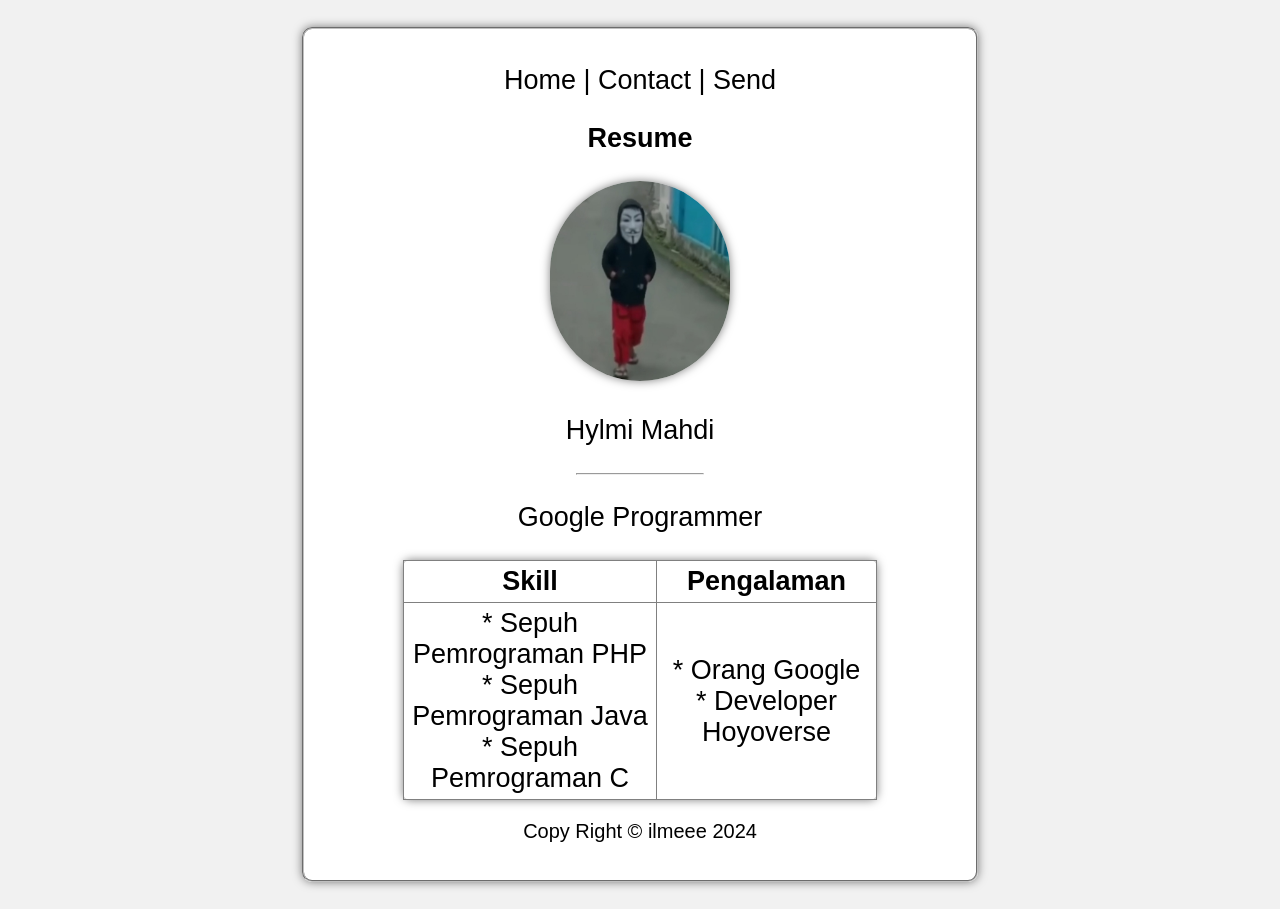
==== index.html @ 5accbe02 "My Resume" ====
<!DOCTYPE html>
<html>
<head>
    <title>Hylmi Mahdi</title>
    <link rel="stylesheet" type="text/css" href="style.css">
</head>
<body>
    <p>
    <fieldset>
        <p>
        <label><a href="#">Home </a>|</label>
        <label><a href="#">Contact </a>|</label>
        <label><a href="#">Send</a></label>
        <h2>Resume</h2>
        </p>
        <p>
        <img src="Images/bocilhacker.jpg">
        </p>
        <p>
            Hylmi Mahdi
        </p>
            <hr>
        <p>
            Google Programmer
        </p>
        <table border="1" cellpadding="5">
            <tr>
                <th>Skill</th>
                <th>Pengalaman</th>
            </tr>
            <tr>
                <td>
                    * Sepuh Pemrograman PHP<br>
                    * Sepuh Pemrograman Java<br>
                    * Sepuh Pemrograman C<br>    
                </td>
                <td>
                    * Orang Google<br>
                    * Developer Hoyoverse<br>
                </td>                
            </tr>
        </table>
        <p class="copy">Copy Right &copy; ilmeee 2024</p>
    </fieldset>
    </p>
</body>
</html>
---- style.css ----
* {
    font-family: 'Trebuchet MS', 'Lucida Sans Unicode', 'Lucida Grande', 'Lucida Sans', Arial, sans-serif;
    font-size: 27px;

}

body {
    background-color: #f1f1f1;
}

fieldset {
    margin: auto;
    width: 50%;
    text-align: center;
    border-radius: 10px;
    background-color: white;
    box-shadow: 0 0 10px rgba(0, 0, 0, 0.5);
}

a {
    text-decoration: none;
    color: #000000;
}

a:hover {
    color: gray;
    transition: 0.3s;
}

img {
    border-radius: 90px;
    width: 180px;
    height: 200px;
    box-shadow: 0 0 10px rgba(0, 0, 0, 0.5);
}

table {
    border-collapse: collapse;
    border-radius: 7px;
    margin: auto;
    width: 75%;    
    box-shadow: 0 0 10px rgba(0, 0, 0, 0.5);
} 

hr {
    margin: auto;
    width: 20%;
}

.copy {
    font-size: 20px;
}
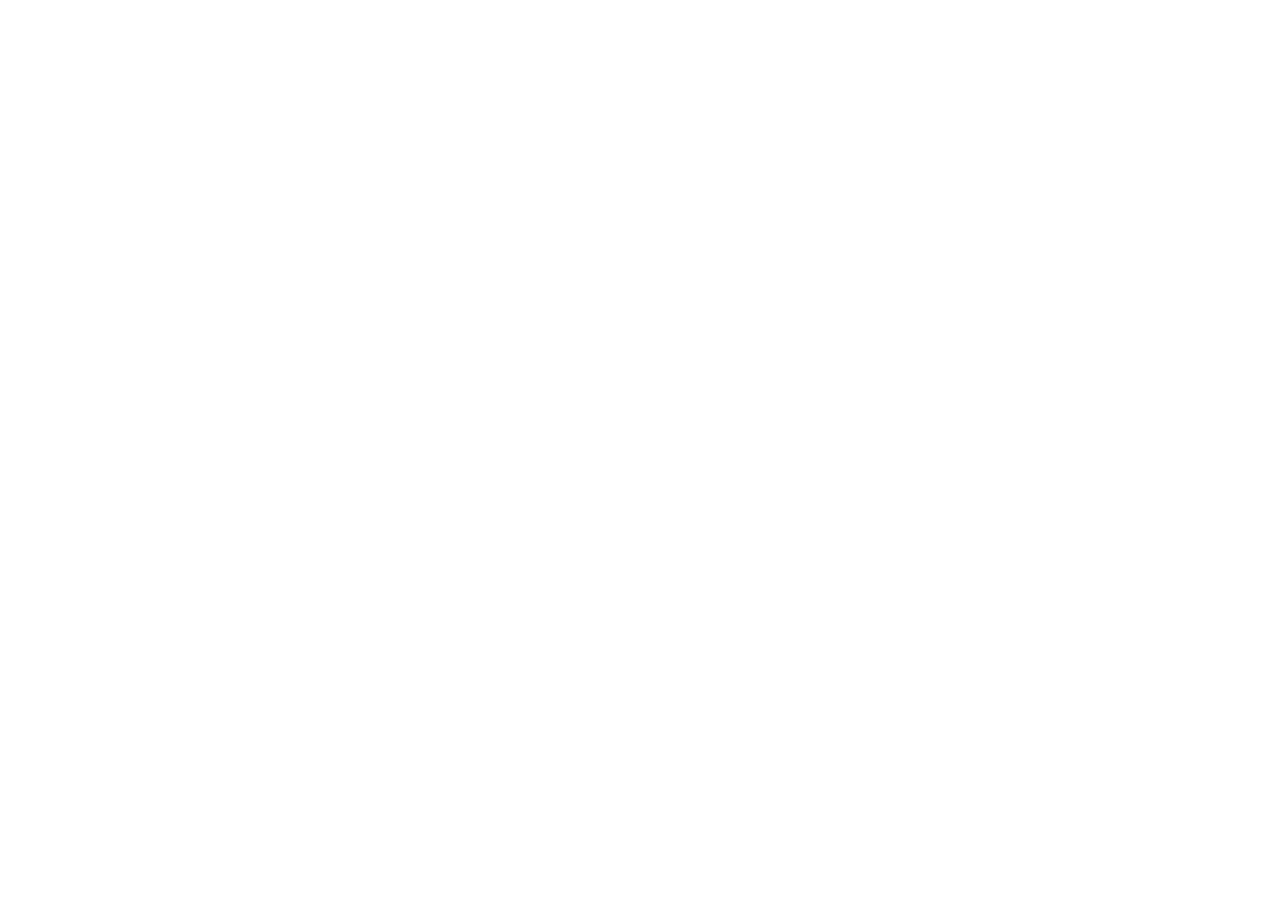
==== commit 70dc72ae: "My Resume" ====
--- a/index.html
+++ b/index.html
@@ -1,47 +1,111 @@
 <!DOCTYPE html>
-<html>
+<html lang="id">
 <head>
-    <title>Hylmi Mahdi</title>
-    <link rel="stylesheet" type="text/css" href="style.css">
+  <meta charset="UTF-8">
+  <meta name="viewport" content="width=device-width, initial-scale=1.0">
+  <meta name="description" content="Bio Pribadi Saya">
+  <meta name="author" content="Nama Anda">
+  <title>Bio Pribadi | Hylmi Mahdi/title>
+  <link rel="stylesheet" href="style.css">
+  <script src="https://cdnjs.cloudflare.com/ajax/libs/gsap/3.9.1/gsap.min.js"></script>
+  <script src="script.js" defer></script>
 </head>
 <body>
-    <p>
-    <fieldset>
-        <p>
-        <label><a href="#">Home </a>|</label>
-        <label><a href="#">Contact </a>|</label>
-        <label><a href="#">Send</a></label>
-        <h2>Resume</h2>
-        </p>
-        <p>
-        <img src="Images/bocilhacker.jpg">
-        </p>
-        <p>
-            Hylmi Mahdi
-        </p>
-            <hr>
-        <p>
-            Google Programmer
-        </p>
-        <table border="1" cellpadding="5">
-            <tr>
-                <th>Skill</th>
-                <th>Pengalaman</th>
-            </tr>
-            <tr>
-                <td>
-                    * Sepuh Pemrograman PHP<br>
-                    * Sepuh Pemrograman Java<br>
-                    * Sepuh Pemrograman C<br>    
-                </td>
-                <td>
-                    * Orang Google<br>
-                    * Developer Hoyoverse<br>
-                </td>                
-            </tr>
-        </table>
-        <p class="copy">Copy Right &copy; ilmeee 2024</p>
-    </fieldset>
-    </p>
+  <!-- Hero Section -->
+  <header class="hero">
+    <h1>Hai, I Am <span class="highlight">Hylmi</span></h1>
+    <h2>A <span class="typed-text"></span><span class="cursor">&nbsp;</span></h2>
+  </header>
+  
+  <!-- Navigation -->
+  <nav>
+    <ul>
+      <li><a href="#about">Tentang Saya</a></li>
+      <li><a href="#experience">Pengalaman</a></li>
+      <li><a href="#projects">Proyek</a></li>
+      <li><a href="#blog">Blog</a></li>
+      <li><a href="#contact">Kontak</a></li>
+    </ul>
+  </nav>
+  
+  <!-- About Section -->
+  <section id="about">
+    <h2>Tentang Saya</h2>
+    <p>Isi dengan informasi pribadi, pendidikan, dan minat Anda.</p>
+  </section>
+  
+  <!-- Experience Section -->
+  <section id="experience">
+    <h2>Pengalaman</h2>
+    <div class="timeline">
+      <div class="timeline-item">
+        <div class="timeline-content">
+          <h3>2023 - Sekarang</h3>
+          <p>Bekerja sebagai Front-end Developer di XYZ Company.</p>
+        </div>
+      </div>
+      <!-- Tambahkan item lainnya -->
+    </div>
+  </section>
+  
+  <!-- Projects Section -->
+  <section id="projects">
+    <h2>Proyek</h2>
+    <div class="portfolio-filters">
+      <button data-filter="all">Semua</button>
+      <button data-filter="web">Web Development</button>
+      <button data-filter="mobile">Mobile Apps</button>
+    </div>
+    <div class="portfolio-items">
+      <div class="item" data-category="web">
+        <!-- Konten Proyek -->
+      </div>
+      <!-- Tambahkan item lainnya -->
+    </div>
+  </section>
+  
+  <!-- Blog Section -->
+  <section id="blog">
+    <h2>Blog</h2>
+    <p>Isi dengan artikel atau posting blog Anda.</p>
+  </section>
+  
+  <!-- Contact Section -->
+  <section id="contact">
+    <h2>Kontak</h2>
+    <form id="contact-form">
+      <input type="text" name="name" placeholder="Nama" required />
+      <input type="email" name="email" placeholder="Email" required />
+      <textarea name="message" placeholder="Pesan" required></textarea>
+      <button type="submit">Kirim</button>
+    </form>
+  </section>
+  
+  <!-- Footer -->
+  <footer>
+    <p>&copy; 2025 Nama Anda. Semua Hak Cipta Dilindungi.</p>
+    <div class="social-icons">
+      <a href="https://github.com/username" target="_blank">GitHub</a>
+      <a href="https://linkedin.com/in/username" target="_blank">LinkedIn</a>
+      <!-- Tambahkan ikon media sosial lainnya -->
+    </div>
+  </footer>
+  
+  <script>
+    // Animasi Hero Text
+    gsap.from(".hero h1", { duration: 1, y: -50, opacity: 0, ease: "bounce" });
+    gsap.from(".hero h2", { duration: 1, y: 50, opacity: 0, delay: 0.5 });
+    
+    // Script Toggle Mode (Mode Gelap/Terang)
+    const toggleSwitch = document.querySelector('.theme-switch input[type="checkbox"]');
+    function switchTheme(e) {
+      if (e.target.checked) {
+        document.documentElement.setAttribute('data-theme', 'dark');
+      } else {
+        document.documentElement.setAttribute('data-theme', 'light');
+      }
+    }
+    toggleSwitch.addEventListener('change', switchTheme, false);
+  </script>
 </body>
-</html>+</html>
--- a/style.css
+++ b/style.css
@@ -1,52 +1,253 @@
-* {
-    font-family: 'Trebuchet MS', 'Lucida Sans Unicode', 'Lucida Grande', 'Lucida Sans', Arial, sans-serif;
-    font-size: 27px;
-
+/* Reset Styles */
+@font-face {
+    font-family: "Misans";
+    src: url(Font/zh-cn.ttf);
 }
 
-body {
-    background-color: #f1f1f1;
-}
-
-fieldset {
-    margin: auto;
-    width: 50%;
-    text-align: center;
+* {
+    margin: 0;
+    padding: 0;
+    box-sizing: border-box;
+  }
+  
+  body {
+    font-family: "Misans";
+    line-height: 1.6;
+    background-color: #f4f4f4;
+    color: #333;
+    padding: 20px;
+  }
+  
+  /* Hero Section */
+  .hero {
+    text-align: center;
+    padding: 50px 0;
+    background-color: #007BFF;
+    color: white;
+  }
+  
+  .hero h1 {
+    font-size: 3rem;
+    margin-bottom: 10px;
+  }
+  
+  .hero .highlight {
+    color: #FFD700;
+  }
+  
+  .hero h2 {
+    font-size: 2rem;
+    font-weight: 300;
+  }
+  
+  .cursor {
+    display: inline-block;
+    width: 10px;
+    background-color: white;
+    margin-left: 5px;
+    animation: blink 1s infinite;
+  }
+  
+  @keyframes blink {
+    0%, 50% {
+      opacity: 1;
+    }
+    50.01%, 100% {
+      opacity: 0;
+    }
+  }
+  
+  /* Navigation */
+  nav {
+    display: flex;
+    justify-content: center;
+    background-color: #333;
+  }
+  
+  nav ul {
+    list-style: none;
+    display: flex;
+  }
+  
+  nav ul li {
+    margin: 0 15px;
+  }
+  
+  nav ul li a {
+    color: white;
+    text-decoration: none;
+    padding: 10px 15px;
+    display: block;
+    transition: background-color 0.3s;
+  }
+  
+  nav ul li a:hover {
+    background-color: #007BFF;
+  }
+  
+  /* Sections */
+  section {
+    padding: 50px 20px;
+    margin: 20px 0;
+    background-color: white;
     border-radius: 10px;
-    background-color: white;
-    box-shadow: 0 0 10px rgba(0, 0, 0, 0.5);
-}
-
-a {
-    text-decoration: none;
-    color: #000000;
-}
-
-a:hover {
-    color: gray;
-    transition: 0.3s;
-}
-
-img {
-    border-radius: 90px;
-    width: 180px;
-    height: 200px;
-    box-shadow: 0 0 10px rgba(0, 0, 0, 0.5);
-}
-
-table {
-    border-collapse: collapse;
-    border-radius: 7px;
-    margin: auto;
-    width: 75%;    
-    box-shadow: 0 0 10px rgba(0, 0, 0, 0.5);
-} 
-
-hr {
-    margin: auto;
-    width: 20%;
-}
-
-.copy {
-    font-size: 20px;
-}+    box-shadow: 0 0 10px rgba(0, 0, 0, 0.1);
+  }
+  
+  section h2 {
+    margin-bottom: 20px;
+    text-align: center;
+    color: #007BFF;
+  }
+  
+  /* Timeline */
+  .timeline {
+    position: relative;
+    margin: 20px 0;
+    padding: 20px 0;
+  }
+  
+  .timeline::before {
+    content: '';
+    position: absolute;
+    top: 0;
+    bottom: 0;
+    left: 50%;
+    width: 2px;
+    background-color: #007BFF;
+    transform: translateX(-50%);
+  }
+  
+  .timeline-item {
+    position: relative;
+    margin-bottom: 20px;
+    padding: 20px;
+    background-color: #f4f4f4;
+    border-radius: 10px;
+    box-shadow: 0 0 10px rgba(0, 0, 0, 0.1);
+  }
+  
+  .timeline-item:nth-child(even) {
+    left: 50%;
+    transform: translateX(10%);
+  }
+  
+  .timeline-item:nth-child(odd) {
+    left: 50%;
+    transform: translateX(-110%);
+  }
+  
+  .timeline-content {
+    padding: 20px;
+  }
+  
+  .timeline h3 {
+    margin-bottom: 10px;
+    color: #007BFF;
+  }
+  
+  /* Portfolio */
+  .portfolio-filters {
+    text-align: center;
+    margin-bottom: 20px;
+  }
+  
+  .portfolio-filters button {
+    background-color: #007BFF;
+    color: white;
+    border: none;
+    padding: 10px 20px;
+    margin: 0 5px;
+    border-radius: 5px;
+    cursor: pointer;
+    transition: background-color 0.3s;
+  }
+  
+  .portfolio-filters button:hover {
+    background-color: #0056b3;
+  }
+  
+  .portfolio-items {
+    display: flex;
+    flex-wrap: wrap;
+    justify-content: space-around;
+  }
+  
+  .portfolio-items .item {
+    background-color: #f4f4f4;
+    width: 45%;
+    margin: 10px;
+    border-radius: 10px;
+    box-shadow: 0 0 10px rgba(0, 0, 0, 0.1);
+    overflow: hidden;
+  }
+  
+  .portfolio-items .item img {
+    width: 100%;
+    height: auto;
+  }
+  
+  /* Contact Form */
+  form {
+    display: flex;
+    flex-direction: column;
+  }
+  
+  form input, form textarea {
+    padding: 10px;
+    margin-bottom: 10px;
+    border: 1px solid #ddd;
+    border-radius: 5px;
+  }
+  
+  form button {
+    padding: 10px 20px;
+    border: none;
+    border-radius: 5px;
+    background-color: #007BFF;
+    color: white;
+    cursor: pointer;
+    transition: background-color 0.3s;
+  }
+  
+  form button:hover {
+    background-color: #0056b3;
+  }
+  
+  /* Footer */
+  footer {
+    text-align: center;
+    padding: 20px 0;
+    background-color: #333;
+    color: white;
+    margin-top: 50px;
+  }
+  
+  footer .social-icons {
+    display: flex;
+    justify-content: center;
+    margin-top: 10px;
+  }
+  
+  footer .social-icons a {
+    color: white;
+    margin: 0 10px;
+    transition: color 0.3s;
+  }
+  
+  footer .social-icons a:hover {
+    color: #FFD700;
+  }
+  
+  /* Media Queries */
+  @media (max-width: 768px) {
+    .timeline-item {
+      left: 0;
+      transform: translateX(0);
+    }
+  
+    .portfolio-items .item {
+      width: 100%;
+    }
+  }
+  
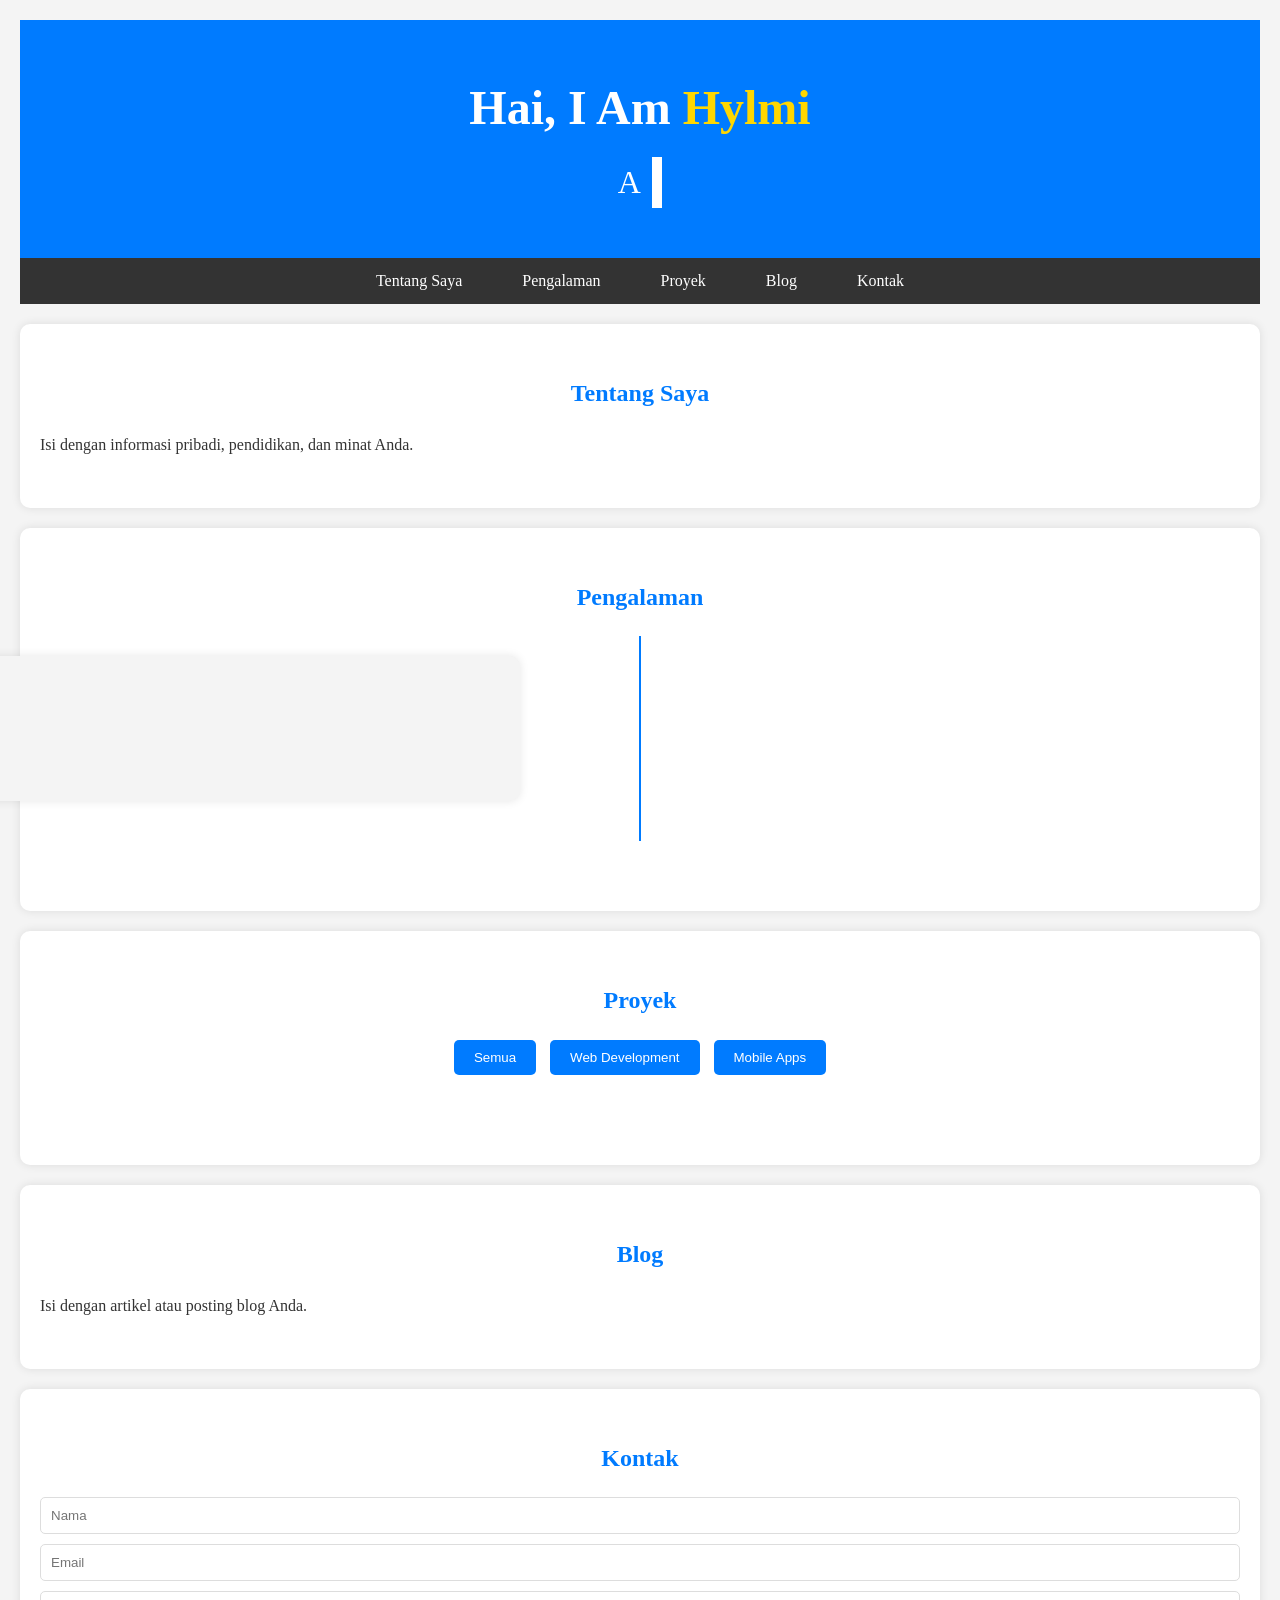
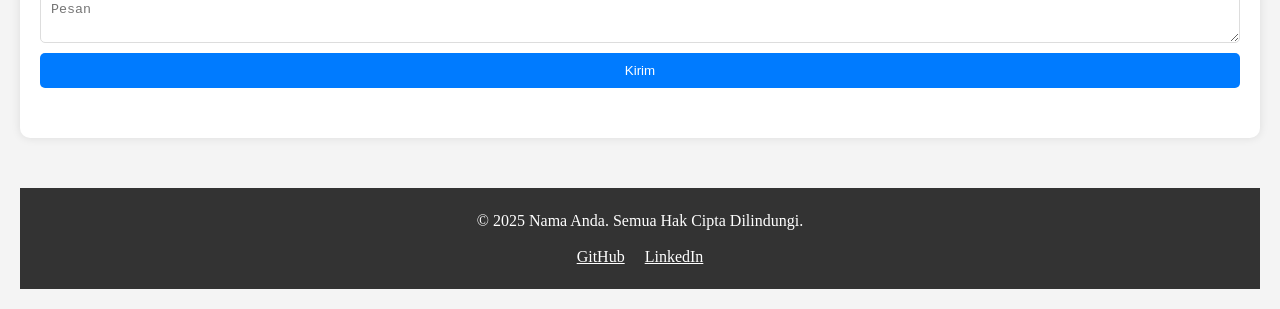
==== commit fab6f8d8: "My Resume" ====
--- a/index.html
+++ b/index.html
@@ -5,7 +5,7 @@
   <meta name="viewport" content="width=device-width, initial-scale=1.0">
   <meta name="description" content="Bio Pribadi Saya">
   <meta name="author" content="Nama Anda">
-  <title>Bio Pribadi | Hylmi Mahdi/title>
+  <title>Bio Pribadi | Hylmi Mahdi</title>
   <link rel="stylesheet" href="style.css">
   <script src="https://cdnjs.cloudflare.com/ajax/libs/gsap/3.9.1/gsap.min.js"></script>
   <script src="script.js" defer></script>
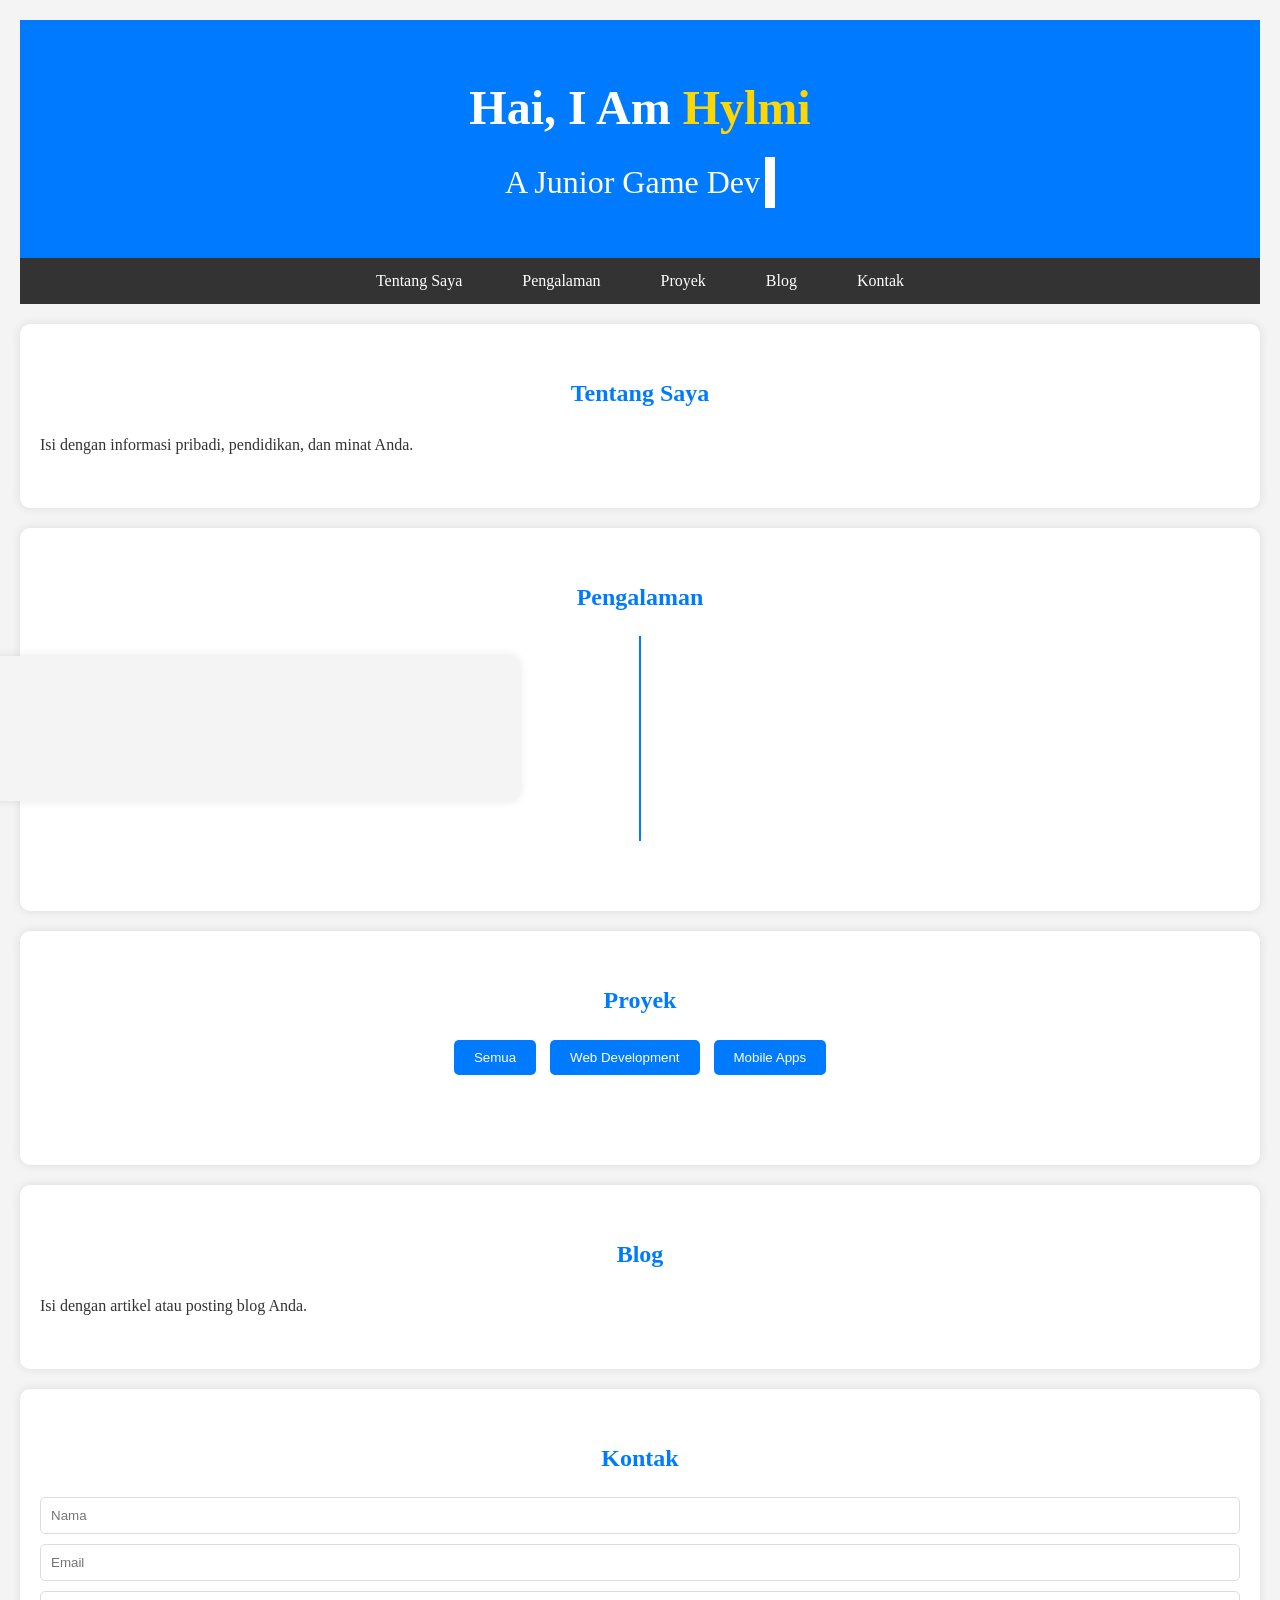
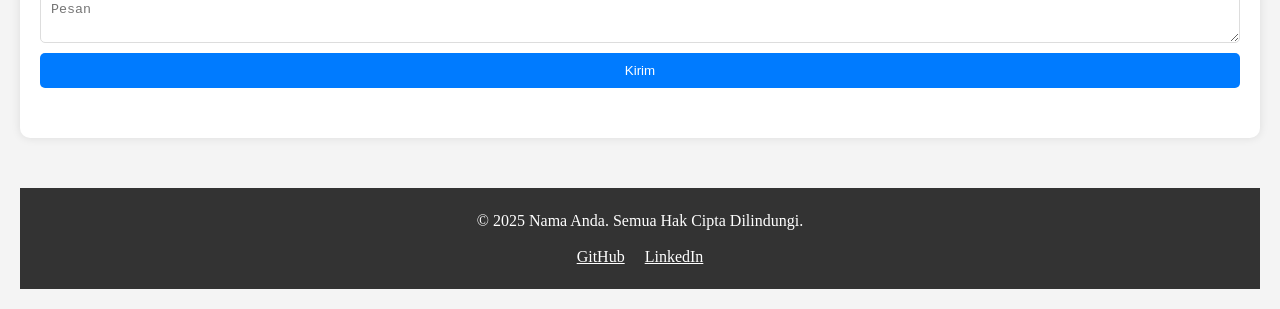
==== commit 9890e7da: "My Resume" ====
--- a/index.html
+++ b/index.html
@@ -14,7 +14,7 @@
   <!-- Hero Section -->
   <header class="hero">
     <h1>Hai, I Am <span class="highlight">Hylmi</span></h1>
-    <h2>A <span class="typed-text"></span><span class="cursor">&nbsp;</span></h2>
+    <h2>A <span class="typed-text">Junior Game Dev</span><span class="cursor">&nbsp;</span></h2>
   </header>
   
   <!-- Navigation -->
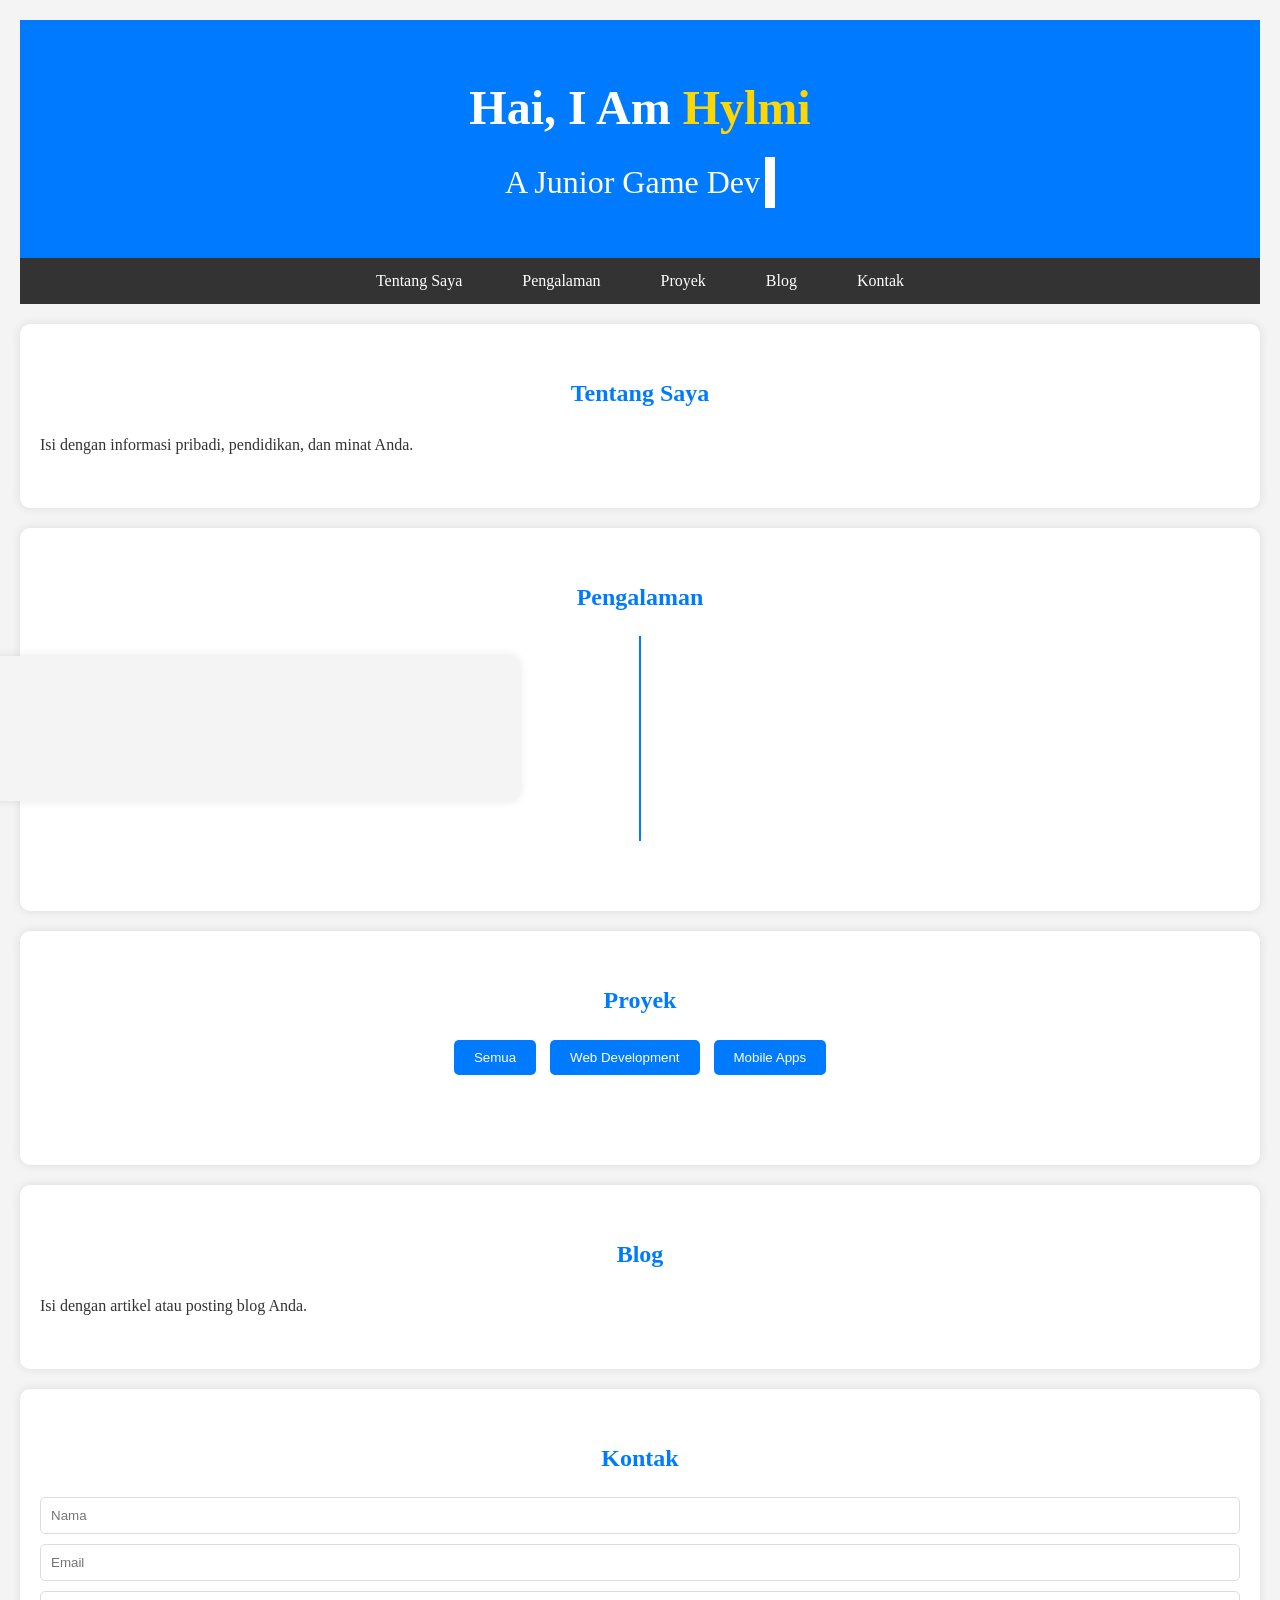
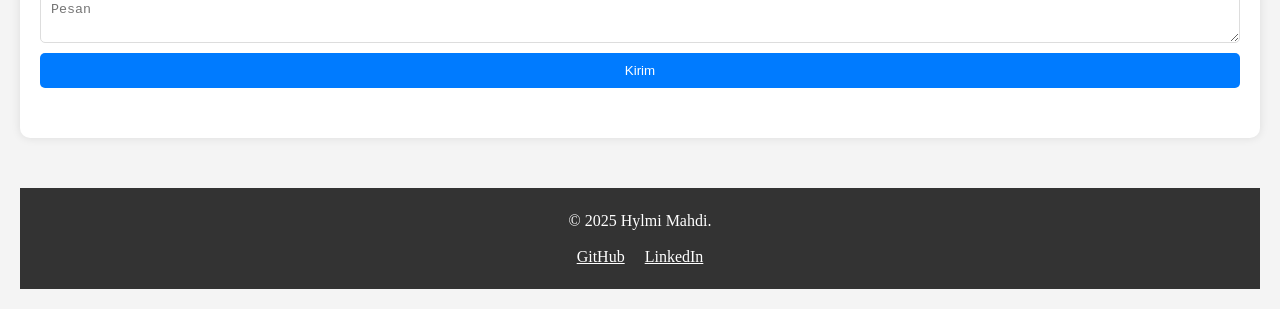
==== commit e6bae76a: "My Resume" ====
--- a/index.html
+++ b/index.html
@@ -6,7 +6,7 @@
   <meta name="description" content="Bio Pribadi Saya">
   <meta name="author" content="Nama Anda">
   <title>Bio Pribadi | Hylmi Mahdi</title>
-  <link rel="stylesheet" href="style.css">
+  <link rel="stylesheet" href="styles.css">
   <script src="https://cdnjs.cloudflare.com/ajax/libs/gsap/3.9.1/gsap.min.js"></script>
   <script src="script.js" defer></script>
 </head>
@@ -41,7 +41,7 @@
       <div class="timeline-item">
         <div class="timeline-content">
           <h3>2023 - Sekarang</h3>
-          <p>Bekerja sebagai Front-end Developer di XYZ Company.</p>
+          <p>Bekerja sebagai Mobile Apps di PT. Rezeki Teknology.</p>
         </div>
       </div>
       <!-- Tambahkan item lainnya -->
@@ -83,10 +83,10 @@
   
   <!-- Footer -->
   <footer>
-    <p>&copy; 2025 Nama Anda. Semua Hak Cipta Dilindungi.</p>
+    <p>&copy; 2025 Hylmi Mahdi.</p>
     <div class="social-icons">
-      <a href="https://github.com/username" target="_blank">GitHub</a>
-      <a href="https://linkedin.com/in/username" target="_blank">LinkedIn</a>
+      <a href="https://github.com/hylmithecoder" target="_blank">GitHub</a>
+      <a href="https://www.linkedin.com/in/hylmi-muhammad-fiary-mahdi-b31aab32b/" target="_blank">LinkedIn</a>
       <!-- Tambahkan ikon media sosial lainnya -->
     </div>
   </footer>
--- a/styles.css
+++ b/styles.css
@@ -0,0 +1,253 @@
+/* Reset Styles */
+@font-face {
+    font-family: "Misans";
+    src: url(Font/zh-cn.ttf);
+}
+
+* {
+    margin: 0;
+    padding: 0;
+    box-sizing: border-box;
+  }
+  
+  body {
+    font-family: "Misans";
+    line-height: 1.6;
+    background-color: #f4f4f4;
+    color: #333;
+    padding: 20px;
+  }
+  
+  /* Hero Section */
+  .hero {
+    text-align: center;
+    padding: 50px 0;
+    background-color: #007BFF;
+    color: white;
+  }
+  
+  .hero h1 {
+    font-size: 3rem;
+    margin-bottom: 10px;
+  }
+  
+  .hero .highlight {
+    color: #FFD700;
+  }
+  
+  .hero h2 {
+    font-size: 2rem;
+    font-weight: 300;
+  }
+  
+  .cursor {
+    display: inline-block;
+    width: 10px;
+    background-color: white;
+    margin-left: 5px;
+    animation: blink 1s infinite;
+  }
+  
+  @keyframes blink {
+    0%, 50% {
+      opacity: 1;
+    }
+    50.01%, 100% {
+      opacity: 0;
+    }
+  }
+  
+  /* Navigation */
+  nav {
+    display: flex;
+    justify-content: center;
+    background-color: #333;
+  }
+  
+  nav ul {
+    list-style: none;
+    display: flex;
+  }
+  
+  nav ul li {
+    margin: 0 15px;
+  }
+  
+  nav ul li a {
+    color: white;
+    text-decoration: none;
+    padding: 10px 15px;
+    display: block;
+    transition: background-color 0.3s;
+  }
+  
+  nav ul li a:hover {
+    background-color: #007BFF;
+  }
+  
+  /* Sections */
+  section {
+    padding: 50px 20px;
+    margin: 20px 0;
+    background-color: white;
+    border-radius: 10px;
+    box-shadow: 0 0 10px rgba(0, 0, 0, 0.1);
+  }
+  
+  section h2 {
+    margin-bottom: 20px;
+    text-align: center;
+    color: #007BFF;
+  }
+  
+  /* Timeline */
+  .timeline {
+    position: relative;
+    margin: 20px 0;
+    padding: 20px 0;
+  }
+  
+  .timeline::before {
+    content: '';
+    position: absolute;
+    top: 0;
+    bottom: 0;
+    left: 50%;
+    width: 2px;
+    background-color: #007BFF;
+    transform: translateX(-50%);
+  }
+  
+  .timeline-item {
+    position: relative;
+    margin-bottom: 20px;
+    padding: 20px;
+    background-color: #f4f4f4;
+    border-radius: 10px;
+    box-shadow: 0 0 10px rgba(0, 0, 0, 0.1);
+  }
+  
+  .timeline-item:nth-child(even) {
+    left: 50%;
+    transform: translateX(10%);
+  }
+  
+  .timeline-item:nth-child(odd) {
+    left: 50%;
+    transform: translateX(-110%);
+  }
+  
+  .timeline-content {
+    padding: 20px;
+  }
+  
+  .timeline h3 {
+    margin-bottom: 10px;
+    color: #007BFF;
+  }
+  
+  /* Portfolio */
+  .portfolio-filters {
+    text-align: center;
+    margin-bottom: 20px;
+  }
+  
+  .portfolio-filters button {
+    background-color: #007BFF;
+    color: white;
+    border: none;
+    padding: 10px 20px;
+    margin: 0 5px;
+    border-radius: 5px;
+    cursor: pointer;
+    transition: background-color 0.3s;
+  }
+  
+  .portfolio-filters button:hover {
+    background-color: #0056b3;
+  }
+  
+  .portfolio-items {
+    display: flex;
+    flex-wrap: wrap;
+    justify-content: space-around;
+  }
+  
+  .portfolio-items .item {
+    background-color: #f4f4f4;
+    width: 45%;
+    margin: 10px;
+    border-radius: 10px;
+    box-shadow: 0 0 10px rgba(0, 0, 0, 0.1);
+    overflow: hidden;
+  }
+  
+  .portfolio-items .item img {
+    width: 100%;
+    height: auto;
+  }
+  
+  /* Contact Form */
+  form {
+    display: flex;
+    flex-direction: column;
+  }
+  
+  form input, form textarea {
+    padding: 10px;
+    margin-bottom: 10px;
+    border: 1px solid #ddd;
+    border-radius: 5px;
+  }
+  
+  form button {
+    padding: 10px 20px;
+    border: none;
+    border-radius: 5px;
+    background-color: #007BFF;
+    color: white;
+    cursor: pointer;
+    transition: background-color 0.3s;
+  }
+  
+  form button:hover {
+    background-color: #0056b3;
+  }
+  
+  /* Footer */
+  footer {
+    text-align: center;
+    padding: 20px 0;
+    background-color: #333;
+    color: white;
+    margin-top: 50px;
+  }
+  
+  footer .social-icons {
+    display: flex;
+    justify-content: center;
+    margin-top: 10px;
+  }
+  
+  footer .social-icons a {
+    color: white;
+    margin: 0 10px;
+    transition: color 0.3s;
+  }
+  
+  footer .social-icons a:hover {
+    color: #FFD700;
+  }
+  
+  /* Media Queries */
+  @media (max-width: 768px) {
+    .timeline-item {
+      left: 0;
+      transform: translateX(0);
+    }
+  
+    .portfolio-items .item {
+      width: 100%;
+    }
+  }
+  
